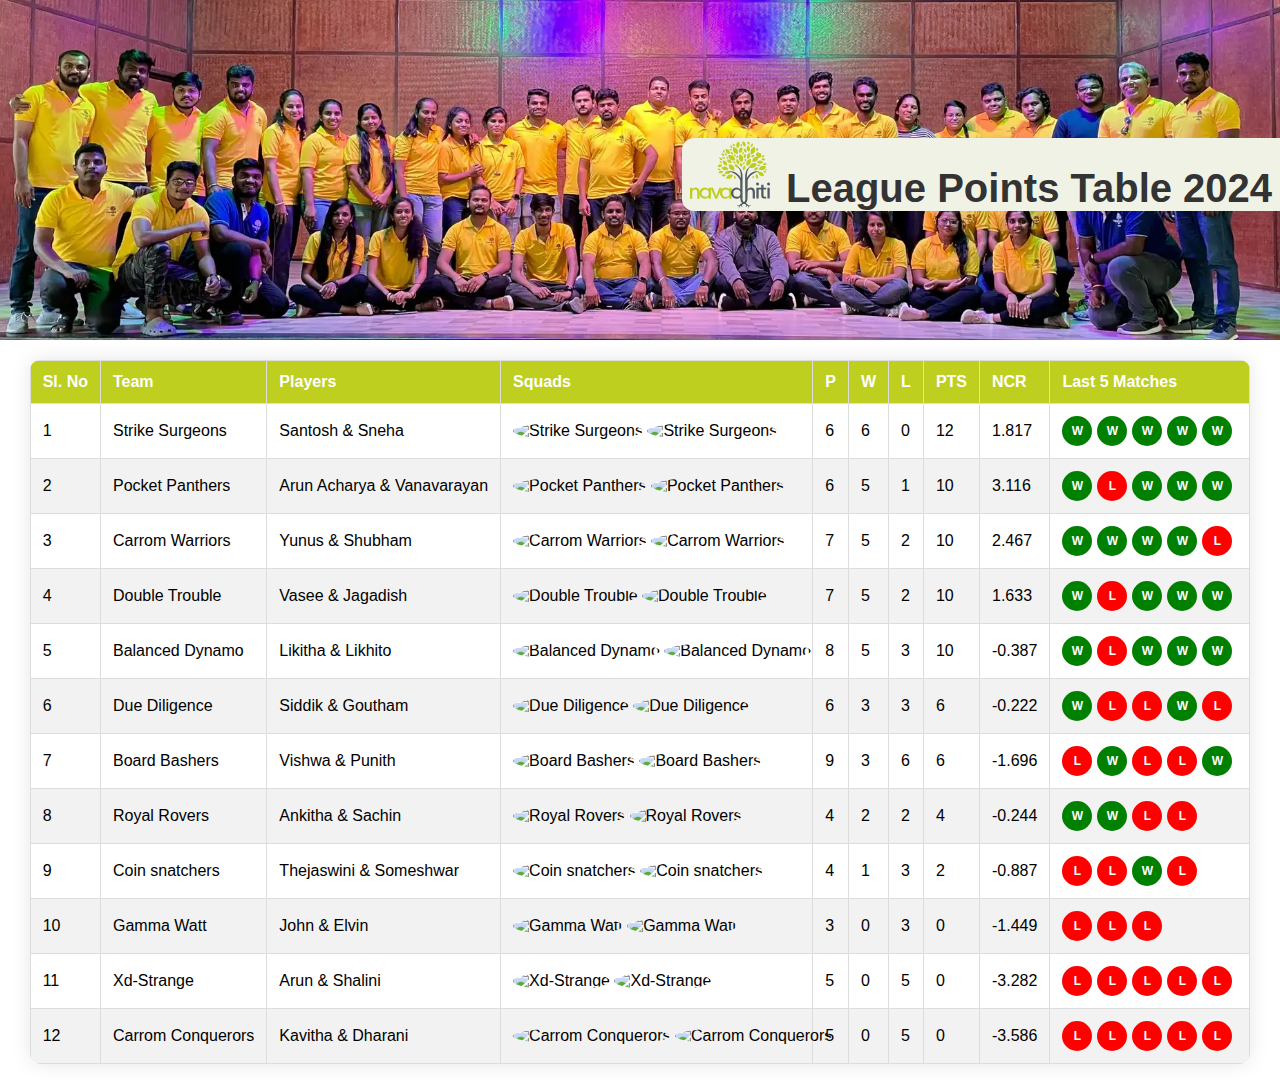
==== index.html @ 82f2663b "Fix the text alignment." ====
<!DOCTYPE html>
<html lang="en">
  <head>
    <meta charset="UTF-8" />
    <meta name="viewport" content="width=device-width, initial-scale=1.0" />
    <title>NPL Points Table</title>
    <link rel="icon" type="image/x-icon" href="./nd-logo.svg" />
    <link rel="stylesheet" href="styles.css" />
  </head>
  <body>
    <div class="header">
      <h2 class="trophy">
        <img
          src="/nd-logo.svg"
          alt="NavaDhiti"
          class="logo"
          style="height: 4.5rem; width: 5rem; opacity: 10"
        />
        <span style="padding-left: 1rem; padding-top: 1.75rem">
          League Points Table 2024</span
        >
      </h2>
    </div>
    <table id="points-table">
      <thead>
        <tr>
          <th>Sl. No</th>
          <th>Team</th>
          <th>Players</th>
          <th>Squads</th>
          <th>P</th>
          <th>W</th>
          <th>L</th>
          <th>PTS</th>
          <th>NCR</th>
          <th>Last 5 Matches</th>
        </tr>
      </thead>
      <tbody></tbody>
    </table>
    <!-- <div class="container">
      <img
        src="nd-logo.svg"
        alt="Navadhiti Logo"
        style="margin: 0 10px; width: 100px; height: auto"
      />
    </div> -->

    <!-- <img src="nd-logo.svg" alt="Navadhiti Logo" style="margin: 0 10px; width: 100px; height: auto;" /> -->

    <script src="scripts.js"></script>
  </body>
</html>
---- styles.css ----
body {
  font-family: Arial, sans-serif;
  background-color: #fff;
  margin: 0;
  padding: 0;
}

.container {
  height: 100%;
  position: absolute;
  top: -2%;
  z-index: -1;
  transform: rotate(-49deg);
  left: 5.1%;
  opacity: 0.3;
}

h2 {
  text-align: center;
  color: #333;
  margin-top: 20px;
}

table {
  width: 80%;
  margin: 20px auto;
  border-collapse: collapse;
  box-shadow: 0 0 20px rgba(0, 0, 0, 0.1);
  border-radius: 10px;
  overflow: hidden;
  z-index: 999;
}

th,
td {
  border: 1px solid #dddddd;
  text-align: left;
  padding: 12px;
}

th {
  background-color: #becf1f;
  color: white;
}

tr:nth-child(even) {
  background-color: #f2f2f2;
}

tr:hover {
  background-color: #ddd;
}

.button {
  background-color: #4caf50;
  color: white;
  padding: 10px 20px;
  border: none;
  border-radius: 5px;
  cursor: pointer;
}

.circle {
  width: 30px;
  height: 30px;
  border-radius: 50%;
  display: inline-flex;
  justify-content: center;
  align-items: center;
  margin-right: 5px;
  color: white;
  font-weight: bold;
  font-size: 12px;
}

.circle.red {
  background-color: red;
}

.circle.green {
  background-color: green;
}

tr {
  white-space: nowrap;
}

.header {
  background-image: url('/about_banner.webp'); 
  background-size: cover;
  background-position: center;
  padding: 0.625rem;
  height: 20rem;
} */

.ndLogo {
  margin-top: 20rem;
}

.trophy {
  margin: 8rem 0rem 0rem 42rem; 
  padding-left: 0.5rem;
  font-size: 2.5rem;
  display: flex;
  align-items: center;
  font-weight: bolder;
  background-color: #f1f2e6;;
  width: 38rem;
  border-radius: 0.75rem;
}

@media only screen and (width: 1024px) {
  .trophy {
    margin: 8rem 0rem 0rem 12rem; 
  }
}
@media only screen and (width: 1440px) {
  .trophy {
    margin: 8rem 0rem 0rem 25rem; 
  }
}

@media only screen and (width: 2560px) {
  .trophy {
    margin: 8rem 0rem 0rem 65rem; 
  }
}
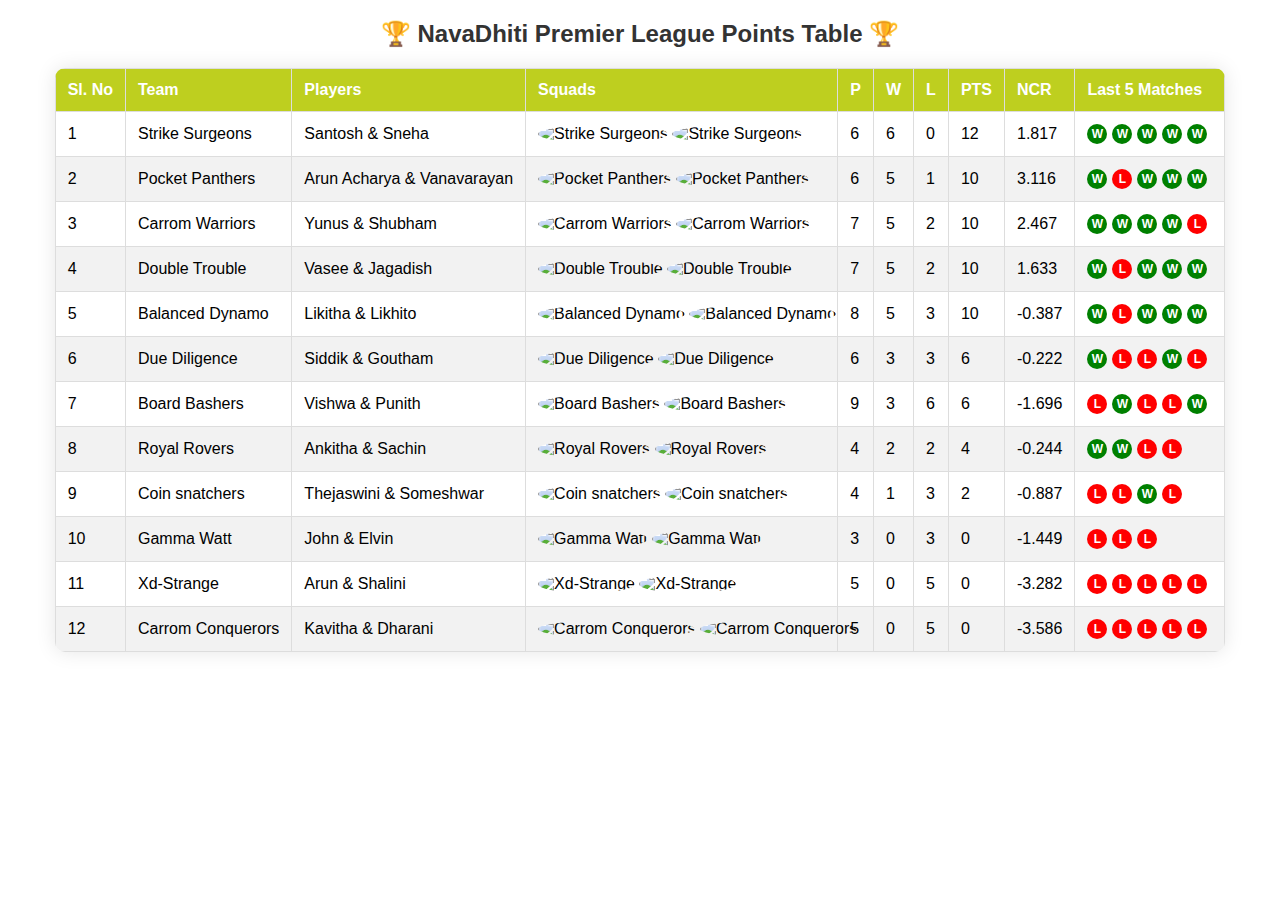
==== commit 7c4239c2: "Added the team played summary." ====
--- a/index.html
+++ b/index.html
@@ -8,19 +8,10 @@
     <link rel="stylesheet" href="styles.css" />
   </head>
   <body>
-    <div class="header">
-      <h2 class="trophy">
-        <img
-          src="/nd-logo.svg"
-          alt="NavaDhiti"
-          class="logo"
-          style="height: 4.5rem; width: 5rem; opacity: 10"
-        />
-        <span style="padding-left: 1rem; padding-top: 1.75rem">
-          League Points Table 2024</span
-        >
-      </h2>
-    </div>
+    <h2>
+      <span class="trophy">🏆</span> NavaDhiti Premier League Points Table
+      <span class="trophy">🏆</span>
+    </h2>
     <table id="points-table">
       <thead>
         <tr>
@@ -48,6 +39,26 @@
 
     <!-- <img src="nd-logo.svg" alt="Navadhiti Logo" style="margin: 0 10px; width: 100px; height: auto;" /> -->
 
+
+    <div id="ncr-modal" class="modal">
+      <div class="modal-content">
+        <span class="close">&times;</span>
+        <h2 id="modal-team-name"></h2>
+        <table id="ncr-table">
+          <thead>
+            <tr>
+              <th>Sl. No</th>
+              <th>Minutes</th>
+              <th>Seconds</th>
+              <th>Played Against</th>
+              <th>Result</th>
+            </tr>
+          </thead>
+          <tbody></tbody>
+        </table>
+      </div>
+    </div>
+
     <script src="scripts.js"></script>
   </body>
 </html>
--- a/styles.css
+++ b/styles.css
@@ -85,43 +85,56 @@
   white-space: nowrap;
 }
 
-.header {
-  background-image: url('/about_banner.webp'); 
-  background-size: cover;
-  background-position: center;
-  padding: 0.625rem;
-  height: 20rem;
-} */
-
-.ndLogo {
-  margin-top: 20rem;
+.circle {
+  display: inline-block;
+  width: 20px;
+  height: 20px;
+  border-radius: 50%;
+  text-align: center;
+  line-height: 20px;
+  color: white;
+  font-weight: bold;
 }
 
-.trophy {
-  margin: 8rem 0rem 0rem 42rem; 
-  padding-left: 0.5rem;
-  font-size: 2.5rem;
-  display: flex;
-  align-items: center;
-  font-weight: bolder;
-  background-color: #f1f2e6;;
-  width: 38rem;
-  border-radius: 0.75rem;
+.green {
+  background-color: green;
 }
 
-@media only screen and (width: 1024px) {
-  .trophy {
-    margin: 8rem 0rem 0rem 12rem; 
-  }
-}
-@media only screen and (width: 1440px) {
-  .trophy {
-    margin: 8rem 0rem 0rem 25rem; 
-  }
+.red {
+  background-color: red;
 }
 
-@media only screen and (width: 2560px) {
-  .trophy {
-    margin: 8rem 0rem 0rem 65rem; 
-  }
+.modal {
+  display: none;
+  position: fixed;
+  left: 0;
+  top: 0;
+  width: 100%;
+  height: 100%;
+  overflow: auto;
+  background-color: rgb(0, 0, 0);
+  background-color: rgba(0, 0, 0, 0.4);
+}
+
+.modal-content {
+  background-color: #fefefe;
+  margin: 10% auto;
+  padding: 20px;
+  border: 1px solid #becf1f;
+  width: 40%;
+  border-radius: 12px;
+}
+
+.close {
+  color: #aaa;
+  float: right;
+  font-size: 28px;
+  font-weight: bold;
+}
+
+.close:hover,
+.close:focus {
+  color: black;
+  text-decoration: none;
+  cursor: pointer;
 }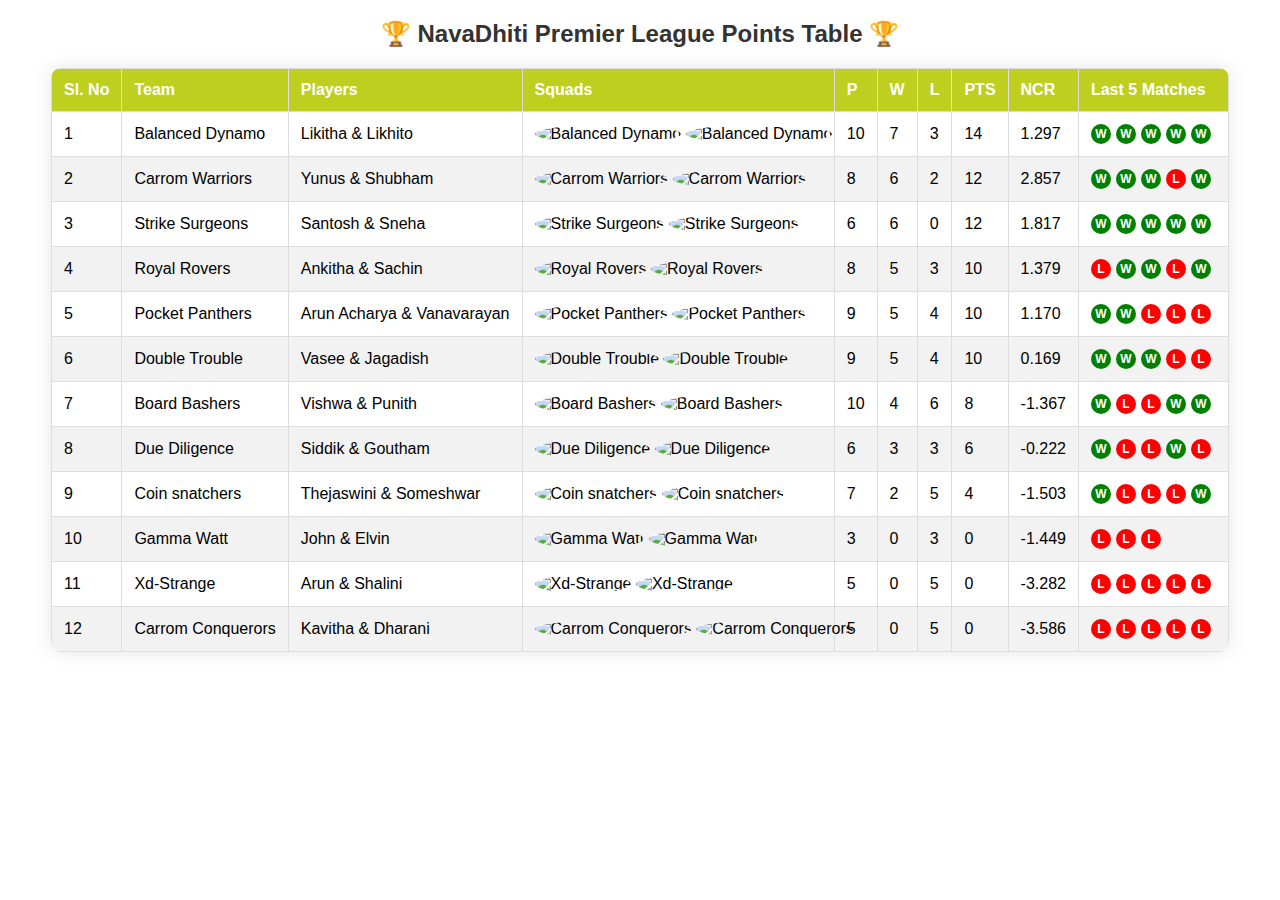
==== commit 259074ef: "time column change" ====
--- a/index.html
+++ b/index.html
@@ -39,7 +39,6 @@
 
     <!-- <img src="nd-logo.svg" alt="Navadhiti Logo" style="margin: 0 10px; width: 100px; height: auto;" /> -->
 
-
     <div id="ncr-modal" class="modal">
       <div class="modal-content">
         <span class="close">&times;</span>
@@ -48,8 +47,8 @@
           <thead>
             <tr>
               <th>Sl. No</th>
-              <th>Minutes</th>
-              <th>Seconds</th>
+              <th>Time (mm:ss)</th>
+              <!-- <th>Seconds</th> -->
               <th>Played Against</th>
               <th>Result</th>
             </tr>
--- a/styles.css
+++ b/styles.css
@@ -104,6 +104,7 @@
   background-color: red;
 }
 
+/* Base styles for modal */
 .modal {
   display: none;
   position: fixed;
@@ -111,8 +112,6 @@
   top: 0;
   width: 100%;
   height: 100%;
-  overflow: auto;
-  background-color: rgb(0, 0, 0);
   background-color: rgba(0, 0, 0, 0.4);
 }
 
@@ -137,4 +136,29 @@
   color: black;
   text-decoration: none;
   cursor: pointer;
+}
+
+/* Media queries for responsiveness */
+@media (max-width: 768px) {
+  .modal-content {
+    width: 70%;
+  }
+}
+
+@media (max-width: 1024px) {
+  .modal-content {
+    width: 70%;
+  }
+}
+
+@media (max-width: 480px) {
+  .modal-content {
+    width: 90%;
+    margin: 20% auto;
+    padding: 15px;
+  }
+
+  .close {
+    font-size: 24px;
+  }
 }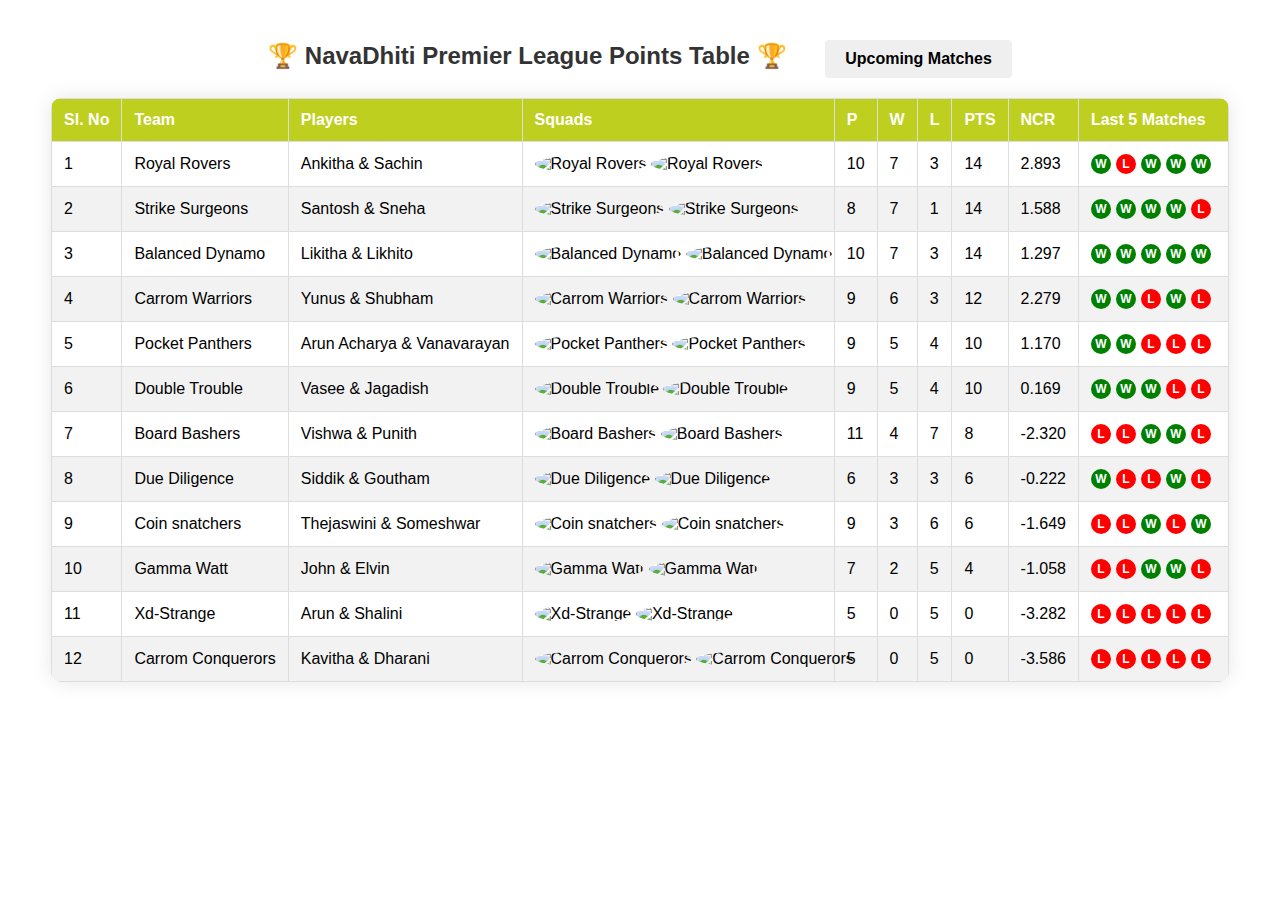
==== commit e440be2b: "Implemented the upcoming matches schedule." ====
--- a/index.html
+++ b/index.html
@@ -11,6 +11,7 @@
     <h2>
       <span class="trophy">🏆</span> NavaDhiti Premier League Points Table
       <span class="trophy">🏆</span>
+      <button id="upcoming-matches-btn">Upcoming Matches</button>
     </h2>
     <table id="points-table">
       <thead>
@@ -47,8 +48,8 @@
           <thead>
             <tr>
               <th>Sl. No</th>
-              <th>Time (mm:ss)</th>
-              <!-- <th>Seconds</th> -->
+              <th>Minutes</th>
+              <th>Seconds</th>
               <th>Played Against</th>
               <th>Result</th>
             </tr>
--- a/styles.css
+++ b/styles.css
@@ -18,7 +18,7 @@
 h2 {
   text-align: center;
   color: #333;
-  margin-top: 20px;
+  margin-top: 40px;
 }
 
 table {
@@ -104,7 +104,6 @@
   background-color: red;
 }
 
-/* Base styles for modal */
 .modal {
   display: none;
   position: fixed;
@@ -112,6 +111,8 @@
   top: 0;
   width: 100%;
   height: 100%;
+  overflow: auto;
+  background-color: rgb(0, 0, 0);
   background-color: rgba(0, 0, 0, 0.4);
 }
 
@@ -138,27 +139,62 @@
   cursor: pointer;
 }
 
-/* Media queries for responsiveness */
-@media (max-width: 768px) {
-  .modal-content {
-    width: 70%;
-  }
-}
-
-@media (max-width: 1024px) {
-  .modal-content {
-    width: 70%;
-  }
-}
-
-@media (max-width: 480px) {
-  .modal-content {
-    width: 90%;
-    margin: 20% auto;
-    padding: 15px;
-  }
-
-  .close {
-    font-size: 24px;
-  }
+#upcoming-matches-btn {
+  border: none;
+  padding: 10px 20px;
+  font-weight: 900;
+  text-align: center;
+  border-radius: 4px;
+  text-decoration: none;
+  /* display: inline-block; */
+  font-size: 16px;
+  margin-left: 2rem;
+  /* margin-bottom: -10px; */
+  cursor: pointer;
+}
+
+.card-container {
+  display: flex;
+  flex-wrap: wrap;
+  gap: 20px;
+}
+
+.card {
+  width: 25rem;
+  background-color: #ffffff;
+  border-radius: 10px;
+  border: 0.2px solid #f2fe86;
+  margin-left: 3rem;
+  margin-top: 2rem;
+  padding: 1.125rem;
+  box-shadow: 0 4px 8px rgba(0, 0, 0, 0.1);
+}
+
+.card-content {
+  display: flex;
+  flex-direction: column;
+}
+
+.card-title {
+  display: flex;
+  align-items: center;
+  background-color: #e8e9de;
+  padding: 5px;
+}
+
+.card-title .date-icon {
+  border-radius: 50%;
+  width: 6rem;
+  height: 3rem;
+  margin-left: 212px;
+}
+
+.card-header {
+  font-size: 18px;
+  font-weight: bold;
+  margin-bottom: 10px;
+}
+
+.card-body {
+  font-size: 16px;
 }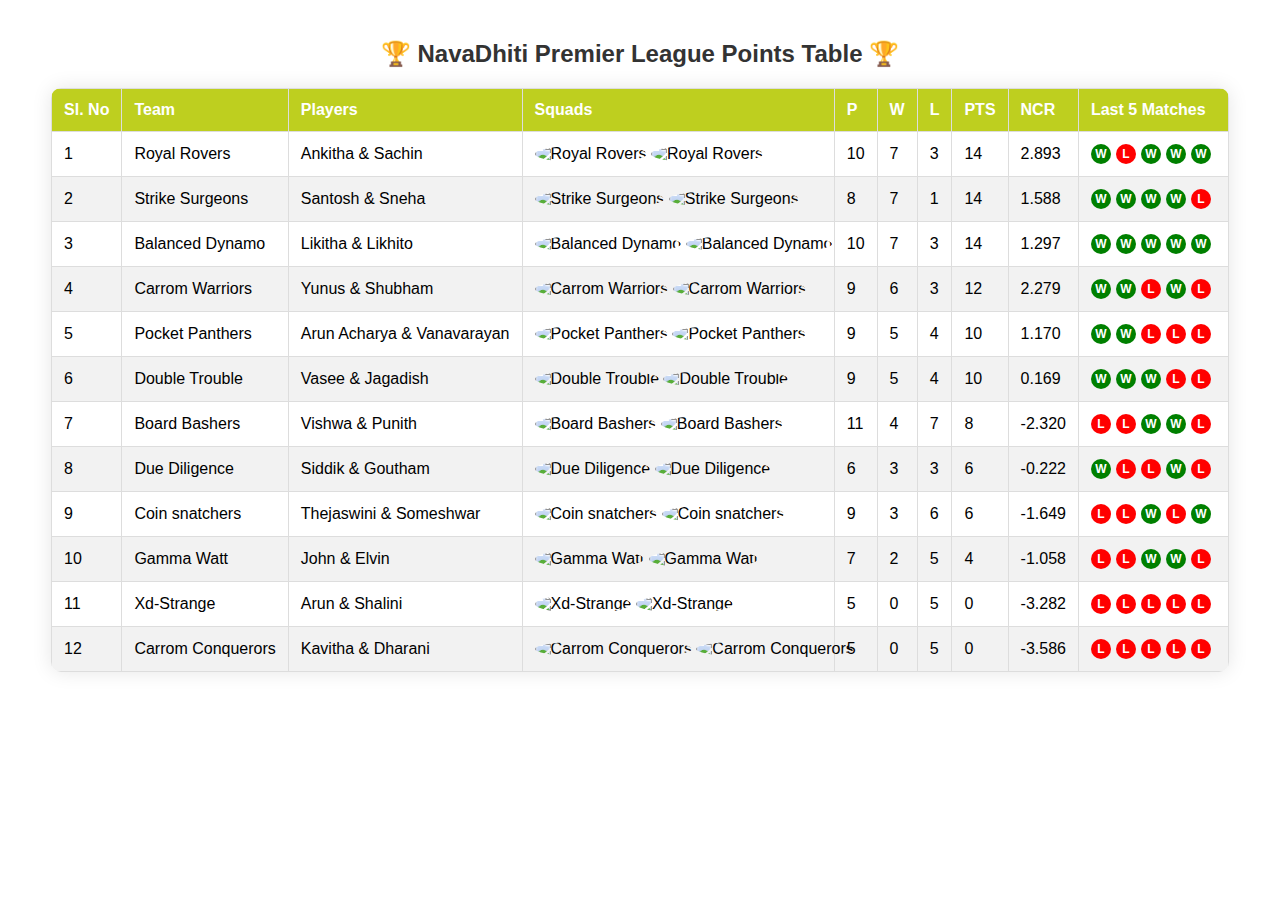
==== commit 9f6a1a75: "removed commented lines" ====
--- a/index.html
+++ b/index.html
@@ -11,7 +11,6 @@
     <h2>
       <span class="trophy">🏆</span> NavaDhiti Premier League Points Table
       <span class="trophy">🏆</span>
-      <button id="upcoming-matches-btn">Upcoming Matches</button>
     </h2>
     <table id="points-table">
       <thead>
@@ -48,8 +47,7 @@
           <thead>
             <tr>
               <th>Sl. No</th>
-              <th>Minutes</th>
-              <th>Seconds</th>
+              <th>Time (mm:ss)</th>
               <th>Played Against</th>
               <th>Result</th>
             </tr>
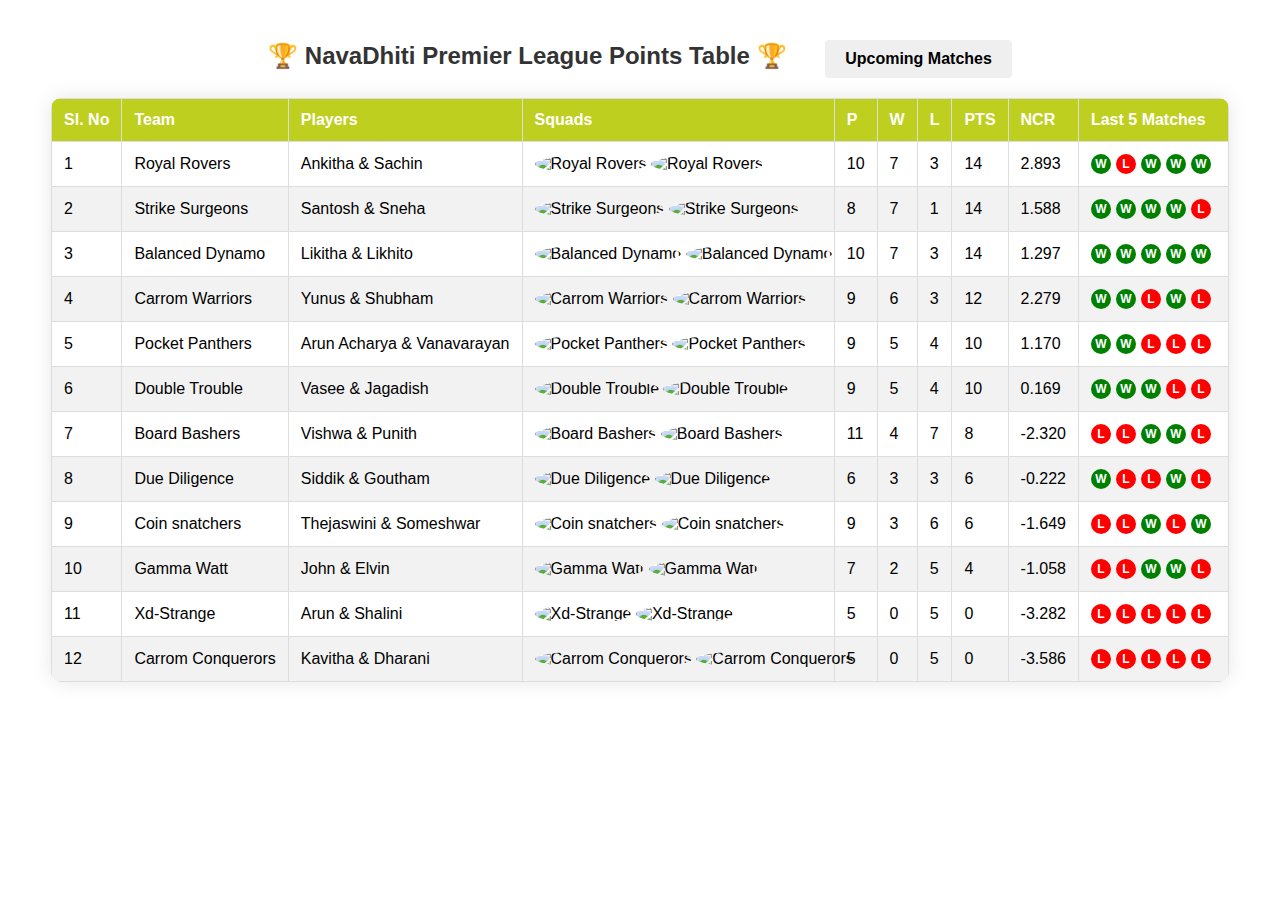
==== commit 3fafc3e1: "Merge 00846c0f42b125b00757a86ac089426194789a6e into efb243209b7ecafab4e5074ae4ab9a1d1de1b603" ====
--- a/index.html
+++ b/index.html
@@ -11,6 +11,7 @@
     <h2>
       <span class="trophy">🏆</span> NavaDhiti Premier League Points Table
       <span class="trophy">🏆</span>
+      <button id="upcoming-matches-btn">Upcoming Matches</button>
     </h2>
     <table id="points-table">
       <thead>
@@ -47,7 +48,8 @@
           <thead>
             <tr>
               <th>Sl. No</th>
-              <th>Time (mm:ss)</th>
+              <th>Minutes</th>
+              <th>Seconds</th>
               <th>Played Against</th>
               <th>Result</th>
             </tr>
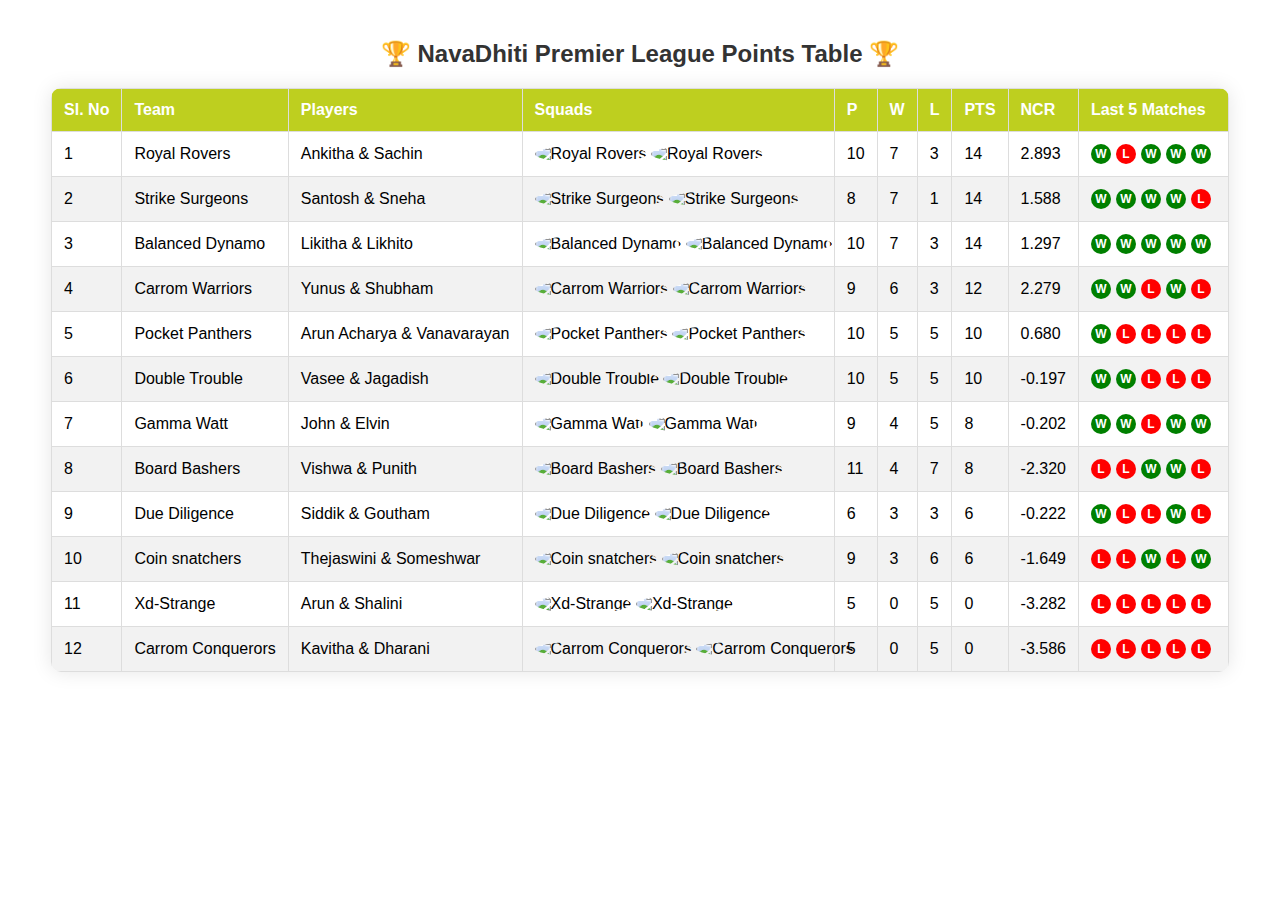
==== commit 379af05e: "Time column added in the modal (#9)" ====
--- a/index.html
+++ b/index.html
@@ -11,7 +11,6 @@
     <h2>
       <span class="trophy">🏆</span> NavaDhiti Premier League Points Table
       <span class="trophy">🏆</span>
-      <button id="upcoming-matches-btn">Upcoming Matches</button>
     </h2>
     <table id="points-table">
       <thead>
@@ -48,8 +47,7 @@
           <thead>
             <tr>
               <th>Sl. No</th>
-              <th>Minutes</th>
-              <th>Seconds</th>
+              <th>Time (mm:ss)</th>
               <th>Played Against</th>
               <th>Result</th>
             </tr>
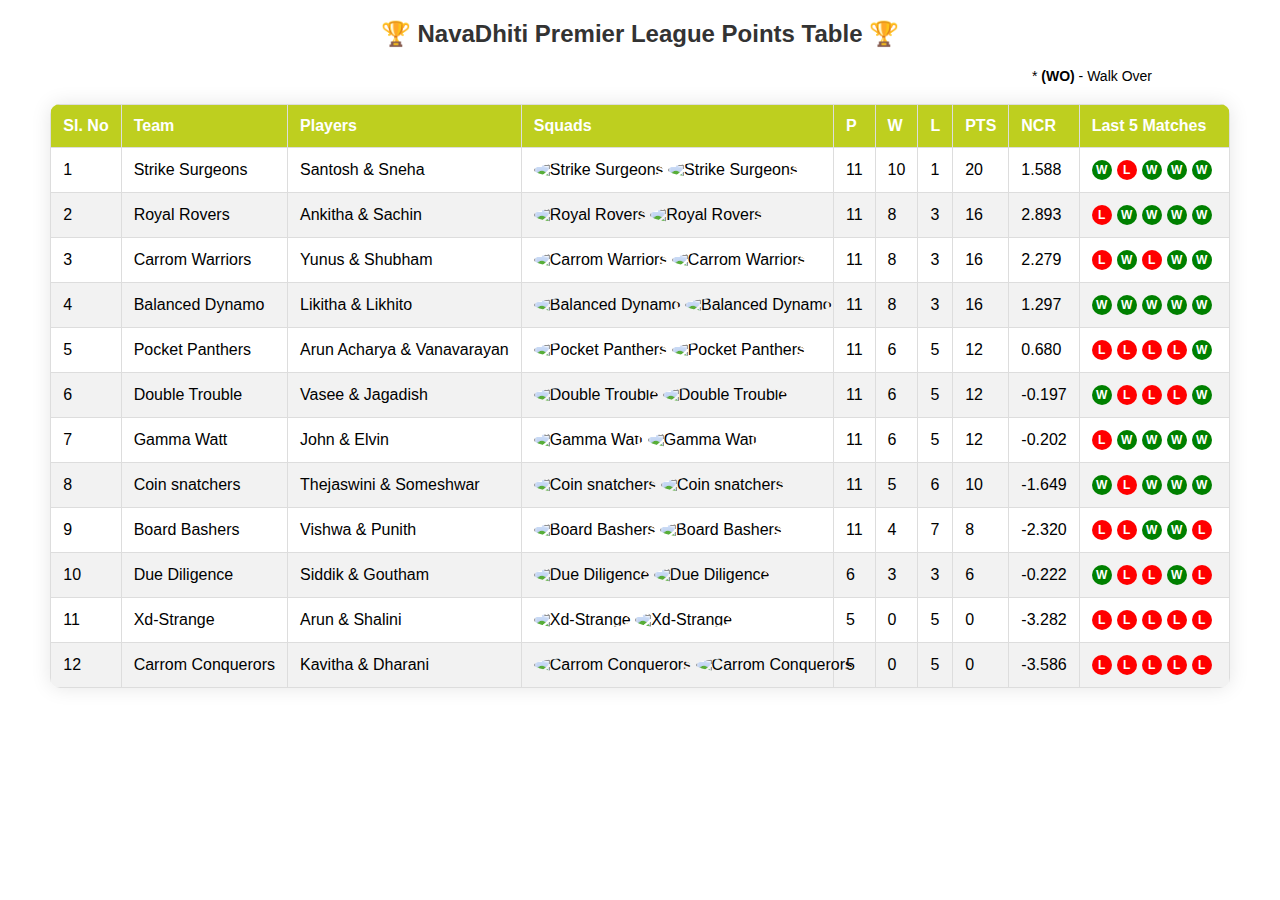
==== commit efa53982: "Updated table details" ====
--- a/index.html
+++ b/index.html
@@ -12,32 +12,28 @@
       <span class="trophy">🏆</span> NavaDhiti Premier League Points Table
       <span class="trophy">🏆</span>
     </h2>
-    <table id="points-table">
-      <thead>
-        <tr>
-          <th>Sl. No</th>
-          <th>Team</th>
-          <th>Players</th>
-          <th>Squads</th>
-          <th>P</th>
-          <th>W</th>
-          <th>L</th>
-          <th>PTS</th>
-          <th>NCR</th>
-          <th>Last 5 Matches</th>
-        </tr>
-      </thead>
-      <tbody></tbody>
-    </table>
-    <!-- <div class="container">
-      <img
-        src="nd-logo.svg"
-        alt="Navadhiti Logo"
-        style="margin: 0 10px; width: 100px; height: auto"
-      />
-    </div> -->
-
-    <!-- <img src="nd-logo.svg" alt="Navadhiti Logo" style="margin: 0 10px; width: 100px; height: auto;" /> -->
+    <div class="">
+      <p style="text-align: right; margin-right: 10%; font-size: 14px">
+        * <b>(WO)</b> - Walk Over
+      </p>
+      <table id="points-table">
+        <thead>
+          <tr>
+            <th>Sl. No</th>
+            <th>Team</th>
+            <th>Players</th>
+            <th>Squads</th>
+            <th>P</th>
+            <th>W</th>
+            <th>L</th>
+            <th>PTS</th>
+            <th>NCR</th>
+            <th>Last 5 Matches</th>
+          </tr>
+        </thead>
+        <tbody></tbody>
+      </table>
+    </div>
 
     <div id="ncr-modal" class="modal">
       <div class="modal-content">
--- a/styles.css
+++ b/styles.css
@@ -18,7 +18,7 @@
 h2 {
   text-align: center;
   color: #333;
-  margin-top: 40px;
+  margin-top: 20px;
 }
 
 table {
@@ -111,7 +111,6 @@
   top: 0;
   width: 100%;
   height: 100%;
-  overflow: auto;
   background-color: rgb(0, 0, 0);
   background-color: rgba(0, 0, 0, 0.4);
 }
@@ -137,64 +136,4 @@
   color: black;
   text-decoration: none;
   cursor: pointer;
-}
-
-#upcoming-matches-btn {
-  border: none;
-  padding: 10px 20px;
-  font-weight: 900;
-  text-align: center;
-  border-radius: 4px;
-  text-decoration: none;
-  /* display: inline-block; */
-  font-size: 16px;
-  margin-left: 2rem;
-  /* margin-bottom: -10px; */
-  cursor: pointer;
-}
-
-.card-container {
-  display: flex;
-  flex-wrap: wrap;
-  gap: 20px;
-}
-
-.card {
-  width: 25rem;
-  background-color: #ffffff;
-  border-radius: 10px;
-  border: 0.2px solid #f2fe86;
-  margin-left: 3rem;
-  margin-top: 2rem;
-  padding: 1.125rem;
-  box-shadow: 0 4px 8px rgba(0, 0, 0, 0.1);
-}
-
-.card-content {
-  display: flex;
-  flex-direction: column;
-}
-
-.card-title {
-  display: flex;
-  align-items: center;
-  background-color: #e8e9de;
-  padding: 5px;
-}
-
-.card-title .date-icon {
-  border-radius: 50%;
-  width: 6rem;
-  height: 3rem;
-  margin-left: 212px;
-}
-
-.card-header {
-  font-size: 18px;
-  font-weight: bold;
-  margin-bottom: 10px;
-}
-
-.card-body {
-  font-size: 16px;
 }